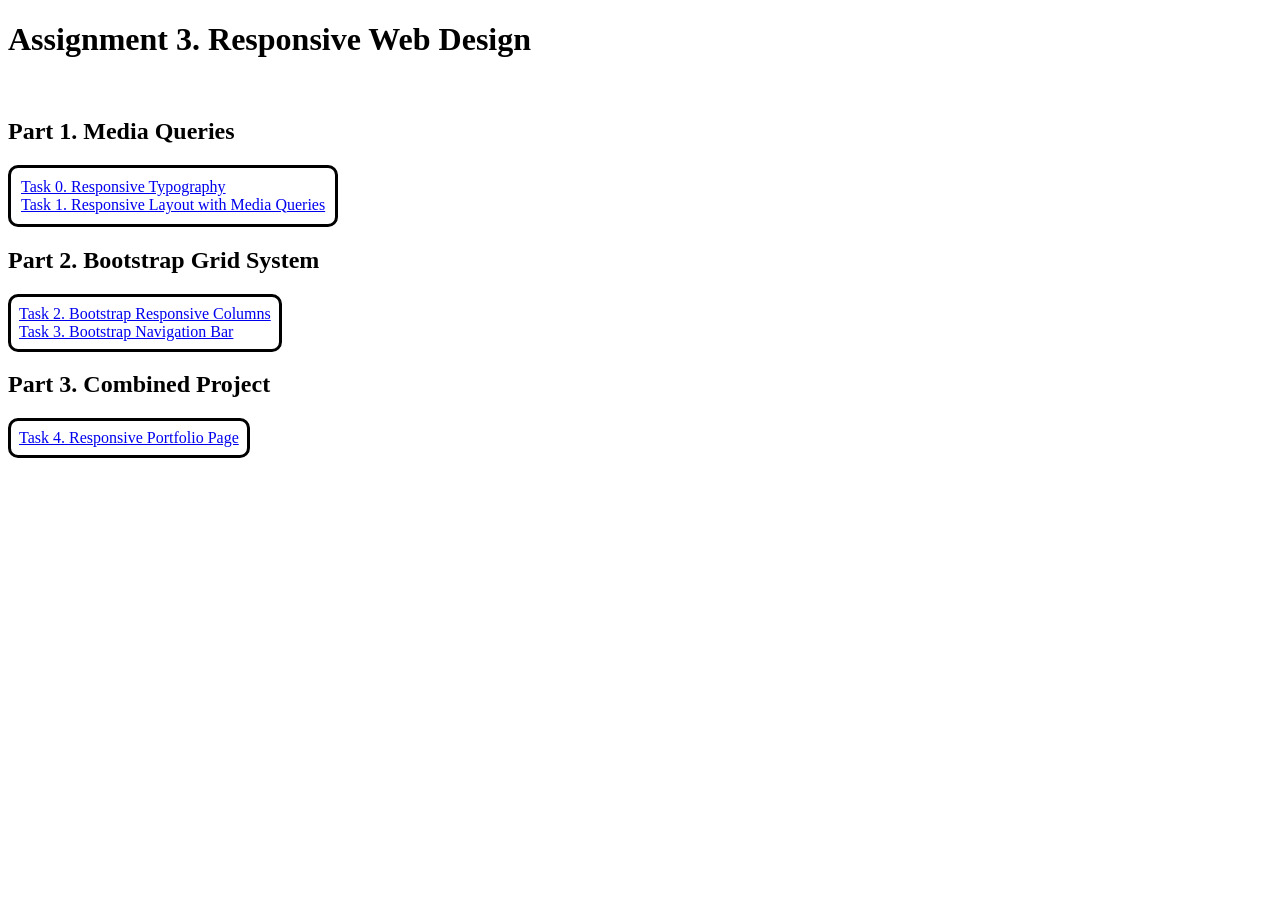
==== index.html @ bbf97e0a "не отоброжал в телефоне" ====
<!DOCTYPE html>
<html lang="en">
<head>
  <meta charset="UTF-8">
  <meta name="viewport" content="width=device-width, initial-scale=1.0">
  <title>Assignment 3 - Responsive Web Design</title>
</head>
<body>
  <div>
    <h1>Assignment 3. Responsive Web Design</h1>
    <br>
   

    <h2>Part 1. Media Queries</h2>
    <div style = "border: 3px solid black; width:fit-content; padding: 10px; border-radius: 10px; ">
      <a  href="task0.html">Task 0. Responsive Typography</a>
      <br>
      <a  href="task1.html">Task 1. Responsive Layout with Media Queries</a>
    </div>

    <h2 >Part 2. Bootstrap Grid System</h2>
    <div style = "border: 3px solid black; width:fit-content; padding: 8px; border-radius: 10px;">
      <a href="task2.html">Task 2. Bootstrap Responsive Columns</a>
      <br>
      <a href="task3.html">Task 3. Bootstrap Navigation Bar</a>
    </div>

    <h2>Part 3. Combined Project</h2>
    <div style="border: 3px solid black; width: fit-content; padding: 8px; border-radius: 10px; ">
      <a href="task4.html">Task 4. Responsive Portfolio Page</a>
    </div>
  </div>
</body>
</html>
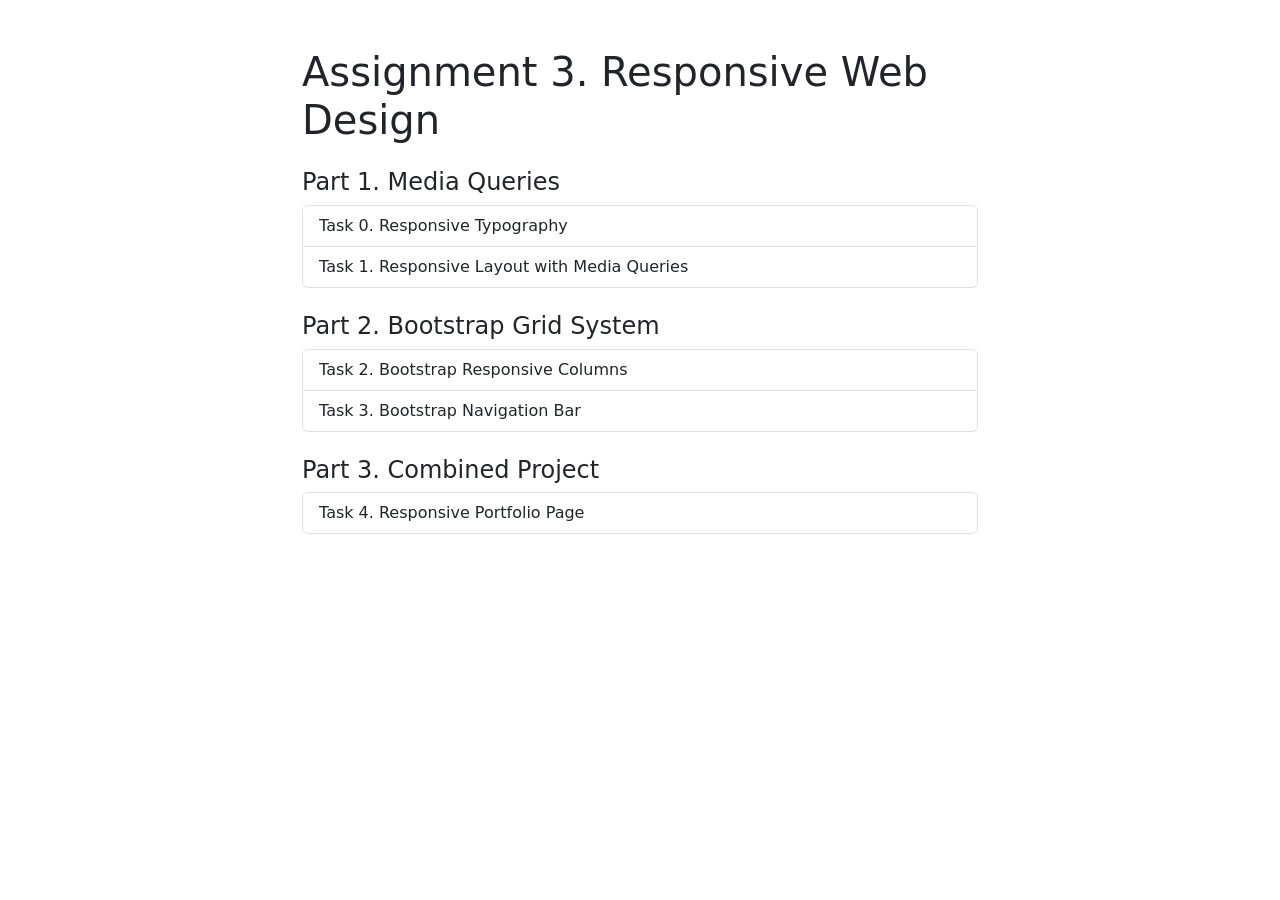
==== commit 86e51e03: "Merge" ====
--- a/index.html
+++ b/index.html
@@ -4,30 +4,27 @@
   <meta charset="UTF-8">
   <meta name="viewport" content="width=device-width, initial-scale=1.0">
   <title>Assignment 3 - Responsive Web Design</title>
+  <link href="https://cdn.jsdelivr.net/npm/bootstrap@5.3.3/dist/css/bootstrap.min.css" rel="stylesheet">
 </head>
 <body>
-  <div>
-    <h1>Assignment 3. Responsive Web Design</h1>
-    <br>
-   
+  <div class="container py-5" style="max-width: 700px;">
+    <h1 class="mb-4">Assignment 3. Responsive Web Design</h1>
 
-    <h2>Part 1. Media Queries</h2>
-    <div style = "border: 3px solid black; width:fit-content; padding: 10px; border-radius: 10px; ">
-      <a  href="task0.html">Task 0. Responsive Typography</a>
-      <br>
-      <a  href="task1.html">Task 1. Responsive Layout with Media Queries</a>
+    <h2 class="h4 mt-4">Part 1. Media Queries</h2>
+    <div class="list-group mb-3">
+      <a class="list-group-item list-group-item-action" href="task0.html">Task 0. Responsive Typography</a>
+      <a class="list-group-item list-group-item-action" href="task1.html">Task 1. Responsive Layout with Media Queries</a>
     </div>
 
-    <h2 >Part 2. Bootstrap Grid System</h2>
-    <div style = "border: 3px solid black; width:fit-content; padding: 8px; border-radius: 10px;">
-      <a href="task2.html">Task 2. Bootstrap Responsive Columns</a>
-      <br>
-      <a href="task3.html">Task 3. Bootstrap Navigation Bar</a>
+    <h2 class="h4 mt-4">Part 2. Bootstrap Grid System</h2>
+    <div class="list-group mb-3">
+      <a class="list-group-item list-group-item-action" href="task2.html">Task 2. Bootstrap Responsive Columns</a>
+      <a class="list-group-item list-group-item-action" href="task3.html">Task 3. Bootstrap Navigation Bar</a>
     </div>
 
-    <h2>Part 3. Combined Project</h2>
-    <div style="border: 3px solid black; width: fit-content; padding: 8px; border-radius: 10px; ">
-      <a href="task4.html">Task 4. Responsive Portfolio Page</a>
+    <h2 class="h4 mt-4">Part 3. Combined Project</h2>
+    <div class="list-group">
+      <a class="list-group-item list-group-item-action" href="task4.html">Task 4. Responsive Portfolio Page</a>
     </div>
   </div>
 </body>
